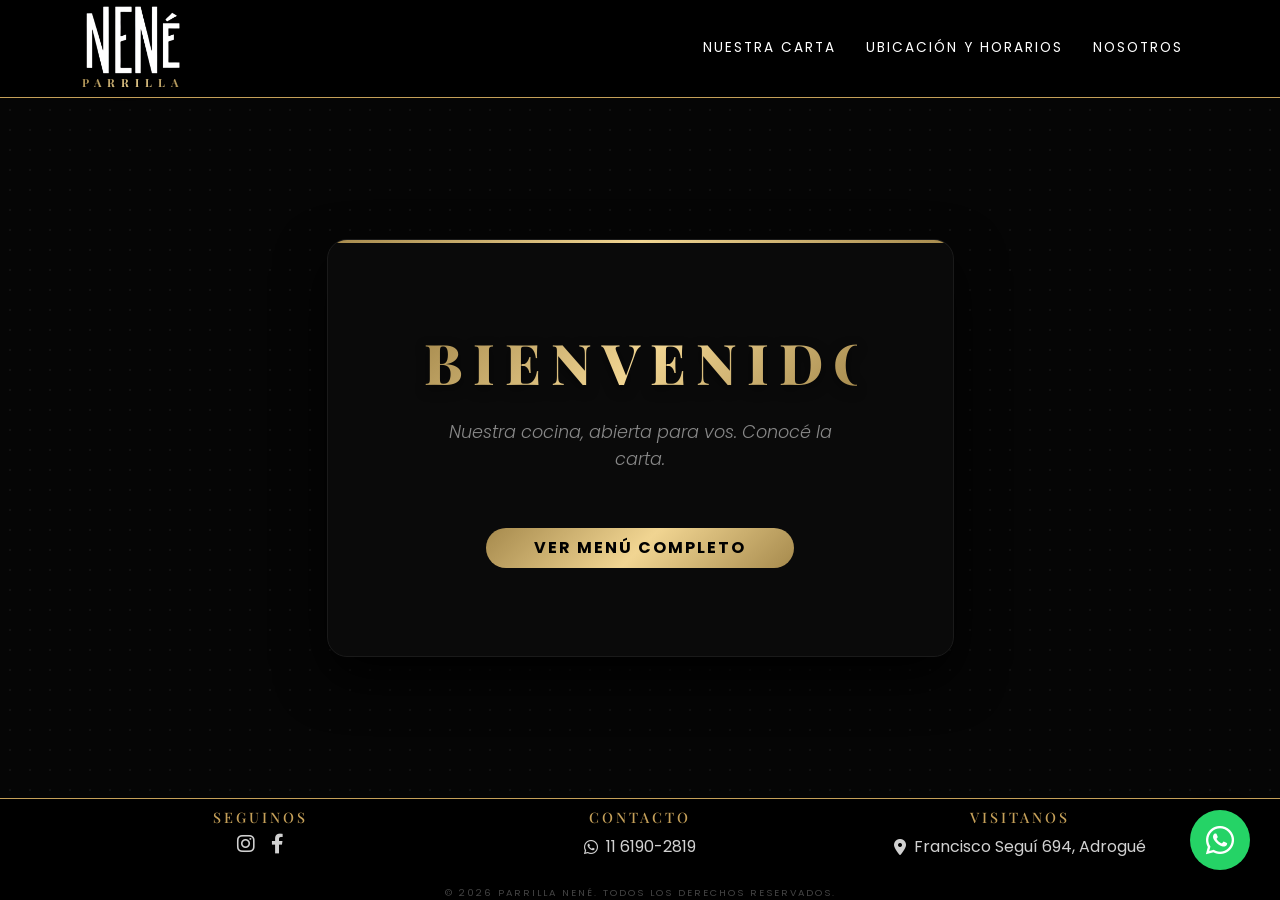
==== carta.html @ a45a4540 "add: añadida seccion carta" ====
<!DOCTYPE html>
<html lang="es">
<head>
    <meta charset="UTF-8">
    <meta name="viewport" content="width=device-width, initial-scale=1.0">
    <title>Nuestra Carta - Parrilla Nené</title>
    <link href="https://cdn.jsdelivr.net/npm/bootstrap@5.3.0/dist/css/bootstrap.min.css" rel="stylesheet">
    <link rel="stylesheet" href="https://cdnjs.cloudflare.com/ajax/libs/font-awesome/6.0.0/css/all.min.css">
    <link href="https://fonts.googleapis.com/css2?family=Playfair+Display:ital,wght@0,600;0,800;1,600&family=Poppins:wght@300;400;600;700&display=swap" rel="stylesheet">
    <link rel="stylesheet" href="./css/style.css">
</head>
<body class="d-flex flex-column min-vh-100">

    <nav class="navbar navbar-expand-lg navbar-dark navbar-nene sticky-top">
        <div class="container">
            <a class="navbar-brand logo-wrapper" href="index.html">
                <img src="img/logo_nene.png" alt="Logo Parrilla Nené" class="logo-img">
                <span class="logo-subtitle">Parrilla</span>
            </a>
            <button class="navbar-toggler border-0" type="button" data-bs-toggle="collapse" data-bs-target="#navbarNav">
                <span class="navbar-toggler-icon"></span>
            </button>
            <div class="collapse navbar-collapse" id="navbarNav">
                <ul class="navbar-nav ms-auto text-center">
                    <li class="nav-item"><a class="nav-link nav-link-nene active" href="carta.html">Nuestra Carta</a></li>
                    <li class="nav-item"><a class="nav-link nav-link-nene" href="info.html">Ubicación y Horarios</a></li>
                    <li class="nav-item"><a class="nav-link nav-link-nene" href="nosotros.html">Nosotros</a></li>
                </ul>
            </div>
        </div>
    </nav>

    <main class="container flex-grow-1 py-5">
        <header class="text-center mb-5 animate-fade-in">
            <h1 class="welcome-title carta-main-title">Nuestra Carta</h1>
            <div class="divider-gold mx-auto"></div>
        </header>

        <section class="row g-5 align-items-center justify-content-center">
            <div class="col-lg-6 order-2 order-lg-1">
                <div class="pe-lg-4 text-center text-md-start">
                    <p class="carta-lead mb-4">
                        Honramos la tradición del asado argentino con cortes seleccionados y un respeto absoluto por el punto justo.
                    </p>
                    <p class="carta-description mb-5">
                        Nuestra especialidad es el <strong>Gran Asado Nené</strong>, un costillar ahumado con quebracho colorado y braseado lentamente por tres horas para lograr esa textura que se deshace al primer corte.
                    </p>
                    
                    <div class="row g-4">
                        <div class="col-md-6">
                            <h3 class="footer-title mb-3"><i class="fas fa-fire me-2"></i> Especialidades</h3>
                            <ul class="list-unstyled custom-bullet-list">
                                <li>Pastas artesanales como los <strong>Panzottis de carne braseada</strong>.</li>
                                <li><strong>Risottos</strong> de osobuco, pollo o de mar.</li>
                                <li><strong>Big Milas</strong> gigantes ideales para compartir.</li>
                            </ul>
                        </div>
                        <div class="col-md-6">
                            <h3 class="footer-title mb-3"><i class="fas fa-star me-2"></i> Destacados</h3>
                            <ul class="list-unstyled custom-bullet-list">
                                <li>Ensaladas frescas como la <strong>Beshi</strong> con mango y queso azul.</li>
                                <li><strong>Tomahawk</strong> y cortes tradicionales a la leña.</li>
                                <li>Postres como el <strong>Volcán de chocolate</strong>.</li>
                            </ul>
                        </div>
                    </div>

                    <div class="mt-5 d-flex flex-wrap justify-content-center justify-content-md-start gap-3">
                        <a href="docs/menu_nene_09042026.pdf" download class="btn-nene-gold">
                            <i class="fas fa-download me-2"></i> Descargar Carta
                        </a>
                        <a href="https://wa.me/541161902819" target="_blank" class="btn-nene-gold">
                            <i class="fas fa-calendar-alt me-2"></i> Realizar Reserva
                        </a>
                    </div>
                </div>
            </div>

            <div class="col-lg-5 order-1 order-lg-2 text-center">
                <div class="menu-interaction-wrapper animate-fade-in">
                    <p class="text-gold-form mb-4">Tocá la imagen para expandir la carta</p>
                    <div class="menu-preview-container mx-auto" id="openMenu">
                        <img src="img/menu_nene.jpg" alt="Miniatura Menú" class="menu-thumb shadow-lg">
                        <div class="menu-overlay-hint">
                            <i class="fas fa-search-plus"></i>
                        </div>
                    </div>
                </div>
            </div>
        </section>
    </main>

    <div class="lightbox-overlay" id="lightbox">
        <span class="close-lightbox" id="closeMenu">&times;</span>
        <img src="img/menu_nene.jpg" alt="Menú Expandido" class="lightbox-content">
    </div>

    <footer>
        <div class="container">
            <div class="row g-4 justify-content-center">
                <div class="col-12 col-md-4 text-center">
                    <h3 class="footer-title">Seguinos</h3>
                    <div class="footer-social-wrapper d-flex justify-content-center gap-3 mt-3">
                        <a href="https://instagram.com/parrilla.nene" target="_blank" class="contact-link"><i class="fab fa-instagram fa-lg"></i></a>
                        <a href="https://facebook.com/ParrillaNene" target="_blank" class="contact-link"><i class="fab fa-facebook-f fa-lg"></i></a>
                    </div>
                </div>
                <div class="col-12 col-md-4 text-center">
                    <h3 class="footer-title">Contacto</h3>
                    <a href="https://wa.me/541161902819" target="_blank" class="contact-link">
                        <i class="fab fa-whatsapp"></i> 11 6190-2819
                    </a>
                </div>
                <div class="col-12 col-md-4 text-center">
                    <h3 class="footer-title">Visitanos</h3>
                    <a href="#" target="_blank" class="contact-link">
                        <i class="fas fa-map-marker-alt"></i> Francisco Seguí 694, Adrogué
                    </a>
                </div>
            </div> 
            <div class="row mt-1">
                <div class="col-12 text-center copyright-bar">
                    <p class="mb-0">© 2026 PARRILLA NENÉ. TODOS LOS DERECHOS RESERVADOS.</p>
                </div>
            </div>
        </div>
    </footer>

    <a href="https://wa.me/541161902819" class="btn-whatsapp-fix" target="_blank">
        <i class="fab fa-whatsapp"></i>
    </a>
    <script src="./js/script.js"></script>
    <script src="https://cdn.jsdelivr.net/npm/bootstrap@5.3.0/dist/js/bootstrap.bundle.min.js"></script>
</body>
</html>
---- css/style.css ----
/*===================================== VARIABLES Y ESTILOS BASE =====================================*/
:root {
    --bg-deep: #050505;
    --card-premium: #0a0a0a;
    --nene-gold: #c5a059;
    --nene-gold-light: #f1d592;
    --nene-error: #ff4d4d;
    --text-white: #ffffff;
    --text-readable: #d1d1d1;
    --gold-gradient: linear-gradient(135deg, #a68a4d 0%, #f1d592 50%, #a68a4d 100%);
    --gold-glow: 0 0 25px rgba(197, 160, 89, 0.25);
}

* {
    box-sizing: border-box;
    margin: 0;
    padding: 0;
}

html {
    scroll-behavior: smooth;
}

body {
    background-color: var(--bg-deep);
    background-image: radial-gradient(#111 1px, transparent 1px);
    background-size: 20px 20px;
    color: var(--text-white);
    font-family: 'Poppins', sans-serif;
    min-height: 100vh;
    display: flex;
    flex-direction: column;
}

/*====================================== ESTILO PARA NAVBAR ======================================*/
.navbar-nene {
    background-color: rgba(0, 0, 0, 0.98) !important;
    backdrop-filter: blur(15px);
    border-bottom: 1px var(--nene-gold) solid;
    padding: 0px 0px !important;
}

.logo-wrapper {
    display: flex;
    flex-direction: column;
    align-items: center;
    text-decoration: none;
}

.logo-img {
    height: 70px;
    width: auto;
    filter: brightness(1.1) drop-shadow(0 4px 10px rgba(0,0,0,0.6));
}

.logo-subtitle {
    font-family: 'Playfair Display', serif;
    font-size: 0.7rem;
    text-transform: uppercase;
    letter-spacing: 6px;
    font-weight: 700;
    background: var(--gold-gradient);
    -webkit-background-clip: text;
    background-clip: text;
    -webkit-text-fill-color: transparent;
}

.nav-link-nene {
    color: var(--text-white) !important;
    font-size: 0.85rem;
    text-transform: uppercase;
    letter-spacing: 2px;
    padding: 10px 15px !important;
    transition: 0.3s;
}

.nav-link-nene:hover {
    color: var(--nene-gold) !important;
}

/*=================================== ESTILO PARA CARD BASE ===================================*/
.card-nene {
    background-color: var(--card-premium);
    border: 1px solid #1a1a1a;
    padding: 5rem 2rem;
    border-radius: 20px;
    position: relative;
    overflow: hidden;
    box-shadow: 0 20px 50px rgba(0,0,0,0.9);
}

.card-nene::before {
    content: "";
    position: absolute;
    top: 0;
    left: 0;
    width: 100%;
    height: 3px;
    background: var(--gold-gradient);
}

/*=================================== PANTALLA DE BIENVENIDA ===================================*/
.card-welcome {
    transition: transform 0.4s cubic-bezier(0.175, 0.885, 0.32, 1.275), 
                box-shadow 0.4s ease, 
                border-color 0.4s ease;
}

.card-welcome:hover {
    transform: scale(1.03); 
    box-shadow: 0 30px 60px rgba(0,0,0,0.95), 0 0 40px rgba(197, 160, 89, 0.15);
    border-color: rgba(197, 160, 89, 0.4);
}

.welcome-title {
    font-family: 'Playfair Display', serif;
    font-weight: 800;
    font-size: 3.5rem;
    background: var(--gold-gradient);
    -webkit-background-clip: text;
    background-clip: text;
    -webkit-text-fill-color: transparent;
    color: transparent;
    filter: drop-shadow(0 4px 6px rgba(0,0,0,0.5));
    letter-spacing: 10px; 
    margin-bottom: 1.5rem;
    text-transform: uppercase;
}

.card-welcome .welcome-quote {
    font-family: 'Poppins', sans-serif;
    font-weight: 300;
    font-style: italic;
    color: #888; 
    font-size: 1.1rem;
}

/*=================================== ESTILOS DE BOTON DORADO ===================================*/
.btn-nene-gold {
    background: var(--gold-gradient);
    color: #000 !important;
    border: none;
    border-radius: 50px;
    font-weight: 700;
    text-transform: uppercase;
    letter-spacing: 2px;
    display: inline-block;
    text-decoration: none;
    padding: 12px 30px;
    transition: all 0.3s cubic-bezier(0.175, 0.885, 0.32, 1.275);
    cursor: pointer;
}

.btn-nene-gold:hover {
    transform: translateY(-4px) scale(1.02);
    box-shadow: var(--gold-glow), 0 10px 20px rgba(0,0,0,0.4);
    filter: brightness(1.1);
}

.btn-nene-gold:active {
    transform: translateY(2px) scale(0.98);
    box-shadow: 0 4px 10px rgba(0,0,0,0.3);
    filter: brightness(0.9);
    transition: all 0.1s ease;
}

/*====================== SECCION ENCUESTA =================================*/
.rating-label {
    font-family: 'Poppins', sans-serif;
    font-weight: 700;
    font-size: 1.25rem;
    text-transform: uppercase;
    letter-spacing: 6px;
    display: block;
    margin-bottom: 15px;
    background: var(--nene-gold-light);
    -webkit-background-clip: text;
    background-clip: text;
    -webkit-text-fill-color: transparent;
}

.text-gold-form {
    font-family: 'Poppins', sans-serif;
    font-weight: 500;
    font-size: 0.9rem;
    text-transform: uppercase;
    letter-spacing: 2px;
    background: var(--nene-gold-light);
    -webkit-background-clip: text;
    background-clip: text;
    -webkit-text-fill-color: transparent;
    opacity: 0.8;
}

.title-card-form {
    font-family: 'Playfair Display', serif;
    font-size: 1.8rem;
    text-transform: uppercase;
    letter-spacing: 6px;
    font-weight: 700;
    background: var(--gold-gradient);
    -webkit-background-clip: text;
    background-clip: text;
    -webkit-text-fill-color: transparent;
}

/*===================================== ESTILOS DE INPUTS =====================================*/

.feedback-input {
    background-color: #0a0a0a !important;
    border: 1px solid #1a1a1a !important;
    color: #888888 !important;
    border-radius: 12px;
    padding: 12px 15px;
    transition: all 0.3s ease;
}

.feedback-input::placeholder {
    color: #888888 !important;
    opacity: 1;
}

/* ESPECÍFICO NACIMIENTO Y LOCALIDAD (INACTIVOS) */
input[type="date"].feedback-input,
select.feedback-input {
    appearance: none;
    -webkit-appearance: none;
    color: #888888 !important;
}

input[type="date"].feedback-input::-webkit-calendar-picker-indicator {
    filter: invert(0.5);
    cursor: pointer;
}

select.feedback-input {
    cursor: pointer;
    background-image: url("data:image/svg+xml,%3Csvg xmlns='http://www.w3.org/2000/svg' width='12' height='12' fill='%23c5a059' viewBox='0 0 16 16'%3E%3Cpath d='M7.247 11.14 2.451 5.658C1.885 5.013 2.345 4 3.204 4h9.592a1 1 0 0 1 .753 1.659l-4.796 5.48a1 1 0 0 1-1.506 0z'/%3E%3C/svg%3E");
    background-repeat: no-repeat;
    background-position: calc(100% - 15px) center;
}

select.feedback-input option {
    background-color: #0a0a0a;
    color: #ffffff;
}

/*================================= ESTADOS ACTIVOS (AL LLENAR O HACER FOCO)===========================*/

/* CAMPOS DE TEXTO: Blanco al escribir */
input[type="text"].feedback-input:focus,
input[type="text"].feedback-input:not(:placeholder-shown),
input[type="tel"].feedback-input:focus,
input[type="tel"].feedback-input:not(:placeholder-shown) {
    background-color: #ffffff !important;
    color: #000000 !important;
    border-color: var(--nene-gold) !important;
}

/* CAMPO NACIMIENTO: Blanco solo con foco o valor válido */
input[type="date"].feedback-input:focus,
input[type="date"].feedback-input:not(:invalid) {
    background-color: #ffffff !important;
    color: #000000 !important;
}

input[type="date"].feedback-input:focus::-webkit-calendar-picker-indicator,
input[type="date"].feedback-input:not(:invalid)::-webkit-calendar-picker-indicator {
    filter: invert(1) !important;
}

/* CAMPO LOCALIDAD: Blanco solo con foco o selección válida */
select.feedback-input:focus,
select.feedback-input:not([value=""]):valid {
    background-color: #ffffff !important;
    color: #000000 !important;
    background-image: url("data:image/svg+xml,%3Csvg xmlns='http://www.w3.org/2000/svg' width='12' height='12' fill='%23000000' viewBox='0 0 16 16'%3E%3Cpath d='M7.247 11.14 2.451 5.658C1.885 5.013 2.345 4 3.204 4h9.592a1 1 0 0 1 .753 1.659l-4.796 5.48a1 1 0 0 1-1.506 0z'/%3E%3C/svg%3E") !important;
}

/*============================== ESTRELLAS ===================================*/
.stars {
    display: flex;
    flex-direction: row-reverse;
    justify-content: center;
    gap: 15px;
}

.stars input {
    display: none;
}

.stars label {
    font-size: 2.5rem;
    cursor: pointer;
}

.stars label i {
    color: #222;
    transition: 0.3s;
}

.stars input:checked ~ label i,
.stars label:hover i,
.stars label:hover ~ label i {
    background: var(--gold-gradient);
    -webkit-background-clip: text;
    background-clip: text;
    -webkit-text-fill-color: transparent;
    filter: drop-shadow(0 0 8px rgba(197, 160, 89, 0.5));
}

/*============================== FOOTER ===================================*/
footer {
    background-color: #000;
    padding: 10px 0;
    padding-bottom: 0;
    border-top: 1px var(--nene-gold) solid;
    margin-top: auto;
}

.footer-title {
    font-family: 'Playfair Display', serif;
    color: var(--nene-gold);
    font-size: 0.9rem;
    letter-spacing: 3px;
    text-transform: uppercase;
}

.contact-link {
    color: var(--text-readable) !important;
    text-decoration: none;
    transition: all 0.3s ease;
    display: flex;
    align-items: center;
    justify-content: center;
    gap: 8px;
}

.contact-link:hover {
    color: var(--nene-gold) !important;
    transform: translateY(-2px);
}

.copyright-bar {
    padding-top: 15px;
    color: #444;
    font-size: 0.6rem;
    letter-spacing: 2px;
}

/*============================== BOTÓN WHATSAPP ===================================*/
.btn-whatsapp-fix {
    position: fixed;
    bottom: 30px;
    right: 30px;
    background-color: #25d366;
    color: #fff;
    width: 60px;
    height: 60px;
    border-radius: 50%;
    display: flex;
    align-items: center;
    justify-content: center;
    font-size: 2rem;
    box-shadow: 0 10px 25px rgba(0,0,0,0.5);
    z-index: 5000;
    text-decoration: none;
    transition: all 0.3s cubic-bezier(0.175, 0.885, 0.32, 1.275);
    animation: whatsapp-pulse 2s infinite;
}

.btn-whatsapp-fix:hover {
    transform: scale(1.1) translateY(-5px);
    background-color: #20ba5a;
    animation-play-state: paused;
}

.btn-whatsapp-fix:active {
    transform: translateY(8px) scale(0.88);
    box-shadow: 0 2px 4px rgba(0, 0, 0, 0.1);
    filter: brightness(0.85);
    transition: all 0.05s ease;
}

@keyframes whatsapp-pulse {
    0% { transform: scale(1); box-shadow: 0 0 0 0 rgba(37, 211, 102, 0.7); }
    70% { transform: scale(1.05); box-shadow: 0 0 0 15px rgba(37, 211, 102, 0); }
    100% { transform: scale(1); box-shadow: 0 0 0 0 rgba(37, 211, 102, 0); }
}

/*============================== RESPONSIVE ===================================*/
@media (min-width: 1200px) {
    .card-nene { padding: 4rem 6rem; max-width: 900px; margin: 2rem auto; }
}

@media (max-width: 767px) {
    .welcome-title { font-size: 2.2rem; letter-spacing: 5px; }
    .card-nene { padding: 2.5rem 1.5rem; margin: 1rem 15px; border-radius: 15px; }
}

/*========================= SWEETALERT2 CUSTOMIZADO =========================*/

/* Contenedor principal de la alerta */
.border-gold-nene {
    background-color: var(--card-premium) !important;
    border: 1px solid #1a1a1a !important;
    border-radius: 20px !important;
    box-shadow: 0 20px 50px rgba(0,0,0,0.9), var(--gold-glow) !important;
    position: relative;
    overflow: hidden;
}

/* Línea dorada superior*/
.border-gold-nene::before {
    content: "";
    position: absolute;
    top: 0;
    left: 0;
    width: 100%;
    height: 4px;
    background: var(--gold-gradient);
}

/* Título de la alerta */
.font-playfair {
    font-family: 'Playfair Display', serif !important;
    font-weight: 800 !important;
    letter-spacing: 2px !important;
    background: var(--gold-gradient);
    -webkit-background-clip: text;
    background-clip: text;
    -webkit-text-fill-color: transparent;
    text-transform: uppercase;
}

/* Estilo para el texto descriptivo */
.swal2-html-container {
    color: var(--text-readable) !important;
    font-family: 'Poppins', sans-serif !important;
    font-weight: 300;
}

/* Ajuste del botón para que use la clase .btn-nene-gold */
.swal-btn-custom {
    padding: 12px 40px !important;
    font-size: 0.9rem !important;
}

/* Clase de error para los inputs */
.input-error {
    border: 2px solid var(--nene-error) !important;
    box-shadow: 0 0 10px rgba(255, 77, 77, 0.2) !important;
}
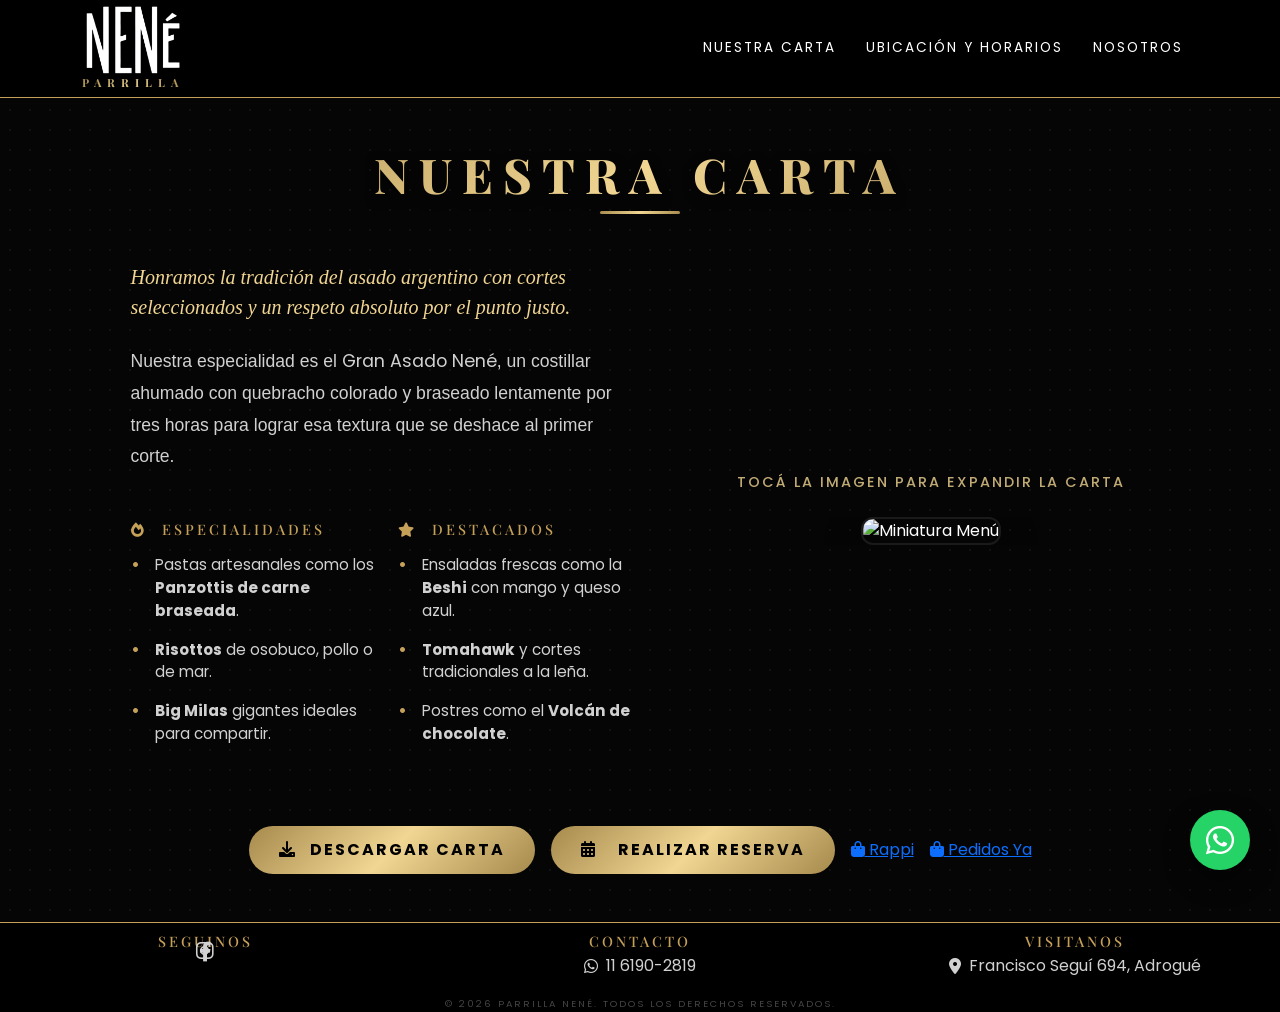
==== commit 44e556c0: "style: agregado de botones de pedidos y ubicacion" ====
--- a/carta.html
+++ b/carta.html
@@ -23,7 +23,7 @@
             <div class="collapse navbar-collapse" id="navbarNav">
                 <ul class="navbar-nav ms-auto text-center">
                     <li class="nav-item"><a class="nav-link nav-link-nene active" href="carta.html">Nuestra Carta</a></li>
-                    <li class="nav-item"><a class="nav-link nav-link-nene" href="info.html">Ubicación y Horarios</a></li>
+                    <li class="nav-item"><a class="nav-link nav-link-nene" href="ubicacion_horarios.html">Ubicación y Horarios</a></li>
                     <li class="nav-item"><a class="nav-link nav-link-nene" href="nosotros.html">Nosotros</a></li>
                 </ul>
             </div>
@@ -37,8 +37,9 @@
         </header>
 
         <section class="row g-5 align-items-center justify-content-center">
-            <div class="col-lg-6 order-2 order-lg-1">
-                <div class="pe-lg-4 text-center text-md-start">
+            
+            <div class="col-12 col-md-6 col-lg-6 order-2 order-md-1">
+                <div class="pe-md-4 text-center text-md-start">
                     <p class="carta-lead mb-4">
                         Honramos la tradición del asado argentino con cortes seleccionados y un respeto absoluto por el punto justo.
                     </p>
@@ -64,19 +65,10 @@
                             </ul>
                         </div>
                     </div>
-
-                    <div class="mt-5 d-flex flex-wrap justify-content-center justify-content-md-start gap-3">
-                        <a href="docs/menu_nene_09042026.pdf" download class="btn-nene-gold">
-                            <i class="fas fa-download me-2"></i> Descargar Carta
-                        </a>
-                        <a href="https://wa.me/541161902819" target="_blank" class="btn-nene-gold">
-                            <i class="fas fa-calendar-alt me-2"></i> Realizar Reserva
-                        </a>
-                    </div>
                 </div>
             </div>
 
-            <div class="col-lg-5 order-1 order-lg-2 text-center">
+            <div class="col-12 col-md-6 col-lg-5 order-1 order-md-2 text-center">
                 <div class="menu-interaction-wrapper animate-fade-in">
                     <p class="text-gold-form mb-4">Tocá la imagen para expandir la carta</p>
                     <div class="menu-preview-container mx-auto" id="openMenu">
@@ -87,48 +79,72 @@
                     </div>
                 </div>
             </div>
+
         </section>
+
+        <div class="d-flex flex-wrap flex-lg-nowrap align-items-center justify-content-center gap-3 mt-5 pt-3">
+            <a href="docs/menu_nene.pdf" download class="btn-nene-gold">
+                <i class="fas fa-download me-2"></i> Descargar Carta
+            </a>
+            <a href="https://wa.me/541161902819" target="_blank" class="btn-nene-gold">
+                <i class="fas fa-calendar-alt me-3"></i> Realizar Reserva
+            </a>
+            <a href="https://www.rappi.com.ar/restaurantes/222468-parrilla-nene" target="_blank" rel="noopener noreferrer" class="btn-delivery rappi">
+                <i class="fas fa-shopping-bag"></i> Rappi
+            </a>
+            <a href="https://www.pedidosya.com.ar/restaurantes/almirante-brown/parrilla-nene-4e07d094-e570-45d2-ad5a-1d6a672313b3-menu?utm_source=google&utm_medium=cpc&utm_campaign=22085784395&sem_tracker=22085784395&gad_source=1&gad_campaignid=22079630610&gbraid=0AAAAAD2Hl2jzXPhI9qj4if3AUDjzEVj5d" target="_blank" rel="noopener noreferrer" class="btn-delivery pedidosya">
+                <i class="fas fa-shopping-bag"></i> Pedidos Ya
+            </a>
+        </div>
     </main>
 
     <div class="lightbox-overlay" id="lightbox">
-        <span class="close-lightbox" id="closeMenu">&times;</span>
+        <span class="close-lightbox" id="closeMenu">×</span>
         <img src="img/menu_nene.jpg" alt="Menú Expandido" class="lightbox-content">
     </div>
 
     <footer>
-        <div class="container">
-            <div class="row g-4 justify-content-center">
-                <div class="col-12 col-md-4 text-center">
-                    <h3 class="footer-title">Seguinos</h3>
-                    <div class="footer-social-wrapper d-flex justify-content-center gap-3 mt-3">
-                        <a href="https://instagram.com/parrilla.nene" target="_blank" class="contact-link"><i class="fab fa-instagram fa-lg"></i></a>
-                        <a href="https://facebook.com/ParrillaNene" target="_blank" class="contact-link"><i class="fab fa-facebook-f fa-lg"></i></a>
-                    </div>
+        <div class="row justify-content-center">
+            <div class="col-12 col-md-4 text-center">
+                <h3 class="footer-title mb-0">Seguinos</h3>
+                <div class="footer-social-wrapper">
+                    <a href="https://instagram.com/parrilla.nene" target="_blank" class="contact-link">
+                        <i class="fab fa-instagram fa-lg"></i>
+                    </a>
+                    <a href="https://facebook.com/ParrillaNene" target="_blank" class="contact-link">
+                        <i class="fab fa-facebook-f fa-lg"></i>
+                    </a>
                 </div>
-                <div class="col-12 col-md-4 text-center">
-                    <h3 class="footer-title">Contacto</h3>
+            </div>
+            <div class="col-12 col-md-4 text-center">
+                <h3 class="footer-title mb-1">Contacto</h3>
+                <p class="contact-item justify-content-center mb-1">
                     <a href="https://wa.me/541161902819" target="_blank" class="contact-link">
                         <i class="fab fa-whatsapp"></i> 11 6190-2819
                     </a>
-                </div>
-                <div class="col-12 col-md-4 text-center">
-                    <h3 class="footer-title">Visitanos</h3>
-                    <a href="#" target="_blank" class="contact-link">
+                </p>
+            </div>
+            <div class="col-12 col-md-4 text-center">
+                <h3 class="footer-title mb-1">Visitanos</h3>
+                <p class="contact-item justify-content-center mb-1">
+                    <a href="https://www.google.com/maps/search/?api=1&query=Francisco+Seguí+694,+Adrogué" 
+                    target="_blank" 
+                    rel="noopener noreferrer" 
+                    class="contact-link">
                         <i class="fas fa-map-marker-alt"></i> Francisco Seguí 694, Adrogué
                     </a>
-                </div>
-            </div> 
-            <div class="row mt-1">
-                <div class="col-12 text-center copyright-bar">
-                    <p class="mb-0">© 2026 PARRILLA NENÉ. TODOS LOS DERECHOS RESERVADOS.</p>
-                </div>
+                </p>
             </div>
+        </div> 
+        <div class="text-center copyright-bar">
+            <p class="mb-0">© 2026 PARRILLA NENÉ. TODOS LOS DERECHOS RESERVADOS.</p>
         </div>
     </footer>
 
     <a href="https://wa.me/541161902819" class="btn-whatsapp-fix" target="_blank">
         <i class="fab fa-whatsapp"></i>
     </a>
+    
     <script src="./js/script.js"></script>
     <script src="https://cdn.jsdelivr.net/npm/bootstrap@5.3.0/dist/js/bootstrap.bundle.min.js"></script>
 </body>
--- a/css/style.css
+++ b/css/style.css
@@ -450,4 +450,159 @@
 .input-error {
     border: 2px solid var(--nene-error) !important;
     box-shadow: 0 0 10px rgba(255, 77, 77, 0.2) !important;
+}
+
+/* ESTILO PARA SECCION DE LA CARTA*/
+
+.carta-main-title {
+    font-size: 3rem !important;
+    margin-bottom: 0.5rem;
+}
+
+.divider-gold {
+    width: 80px;
+    height: 3px;
+    background: var(--gold-gradient);
+    border-radius: 2px;
+}
+
+.carta-lead {
+    font-size: 1.25rem;
+    color: var(--nene-gold-light);
+    font-family: 'Playfair Display', serif;
+    font-style: italic;
+    max-width: 700px;
+    margin: 0 auto;
+}
+
+.carta-description {
+    font-size: 1.1rem;
+    color: var(--text-readable);
+    line-height: 1.8;
+    font-weight: 300;
+}
+
+.carta-mini-list {
+    background: rgba(255, 255, 255, 0.02);
+    padding: 2rem;
+    border-radius: 15px;
+    border: 1px solid rgba(197, 160, 89, 0.1);
+    height: 100%;
+    transition: 0.3s;
+}
+
+.carta-mini-list:hover {
+    border-color: rgba(197, 160, 89, 0.4);
+    background: rgba(255, 255, 255, 0.04);
+}
+
+.custom-bullet-list li {
+    position: relative;
+    padding-left: 1.5rem;
+    margin-bottom: 1rem;
+    color: var(--text-readable);
+    font-size: 0.95rem;
+}
+
+.custom-bullet-list li::before {
+    content: '•';
+    color: var(--nene-gold);
+    position: absolute;
+    left: 0;
+    font-weight: bold;
+}
+
+/* Estilos para la miniatura de la carta */
+.menu-interaction-wrapper {
+    position: relative;
+    display: inline-block;
+}
+
+.menu-preview-container {
+    max-width: 400px; 
+    margin: 0 auto;
+    cursor: zoom-in;
+    transition: transform 0.3s ease;
+    position: relative;
+    border-radius: 20px;
+    overflow: hidden;
+}
+
+.menu-preview-container:hover {
+    transform: scale(1.05);
+}
+
+.menu-overlay-hint {
+    position: absolute;
+    top: 0; left: 0; width: 100%; height: 100%;
+    background: rgba(0,0,0,0.4);
+    display: flex;
+    align-items: center;
+    justify-content: center;
+    opacity: 0;
+    transition: 0.3s;
+}
+
+.menu-overlay-hint i {
+    font-size: 3rem;
+    color: var(--nene-gold);
+}
+
+.menu-preview-container:hover .menu-overlay-hint {
+    opacity: 1;
+}
+
+.menu-thumb {
+    width: 100%;
+    height: auto;
+    border-radius: 12px;
+    border: 2px solid #1a1a1a;
+    box-shadow: 0 15px 40px rgba(0,0,0,0.8);
+}
+
+/* Estilos para la imagen expandida) */
+.lightbox-overlay {
+    display: none;
+    position: fixed;
+    top: 0;
+    left: 0;
+    width: 100%;
+    height: 100%;
+    background: rgba(0, 0, 0, 0.98);
+    z-index: 9999;
+    /* Permite el scroll en la imagen */
+    overflow: auto; 
+    /* Alineación inicial */
+    display: flex;
+    justify-content: center;
+    align-items: center;
+    padding: 20px;
+}
+
+.lightbox-content {
+    /* Evita que la imagen se comprima por defecto */
+    max-width: 90%; 
+    height: auto;
+    transition: all 0.3s ease-in-out;
+    cursor: zoom-in;
+}
+
+.close-lightbox {
+    position: absolute;
+    top: 20px; right: 30px;
+    color: var(--nene-gold);
+    font-size: 2.5rem;
+    cursor: pointer;
+    transition: 0.3s;
+}
+
+.close-lightbox:hover { transform: scale(1.2); color: #fff; }
+
+.animate-fade-in {
+    animation: fadeIn 1s ease-out;
+}
+
+@keyframes fadeIn {
+    from { opacity: 0; transform: translateY(10px); }
+    to { opacity: 1; transform: translateY(0); }
 }
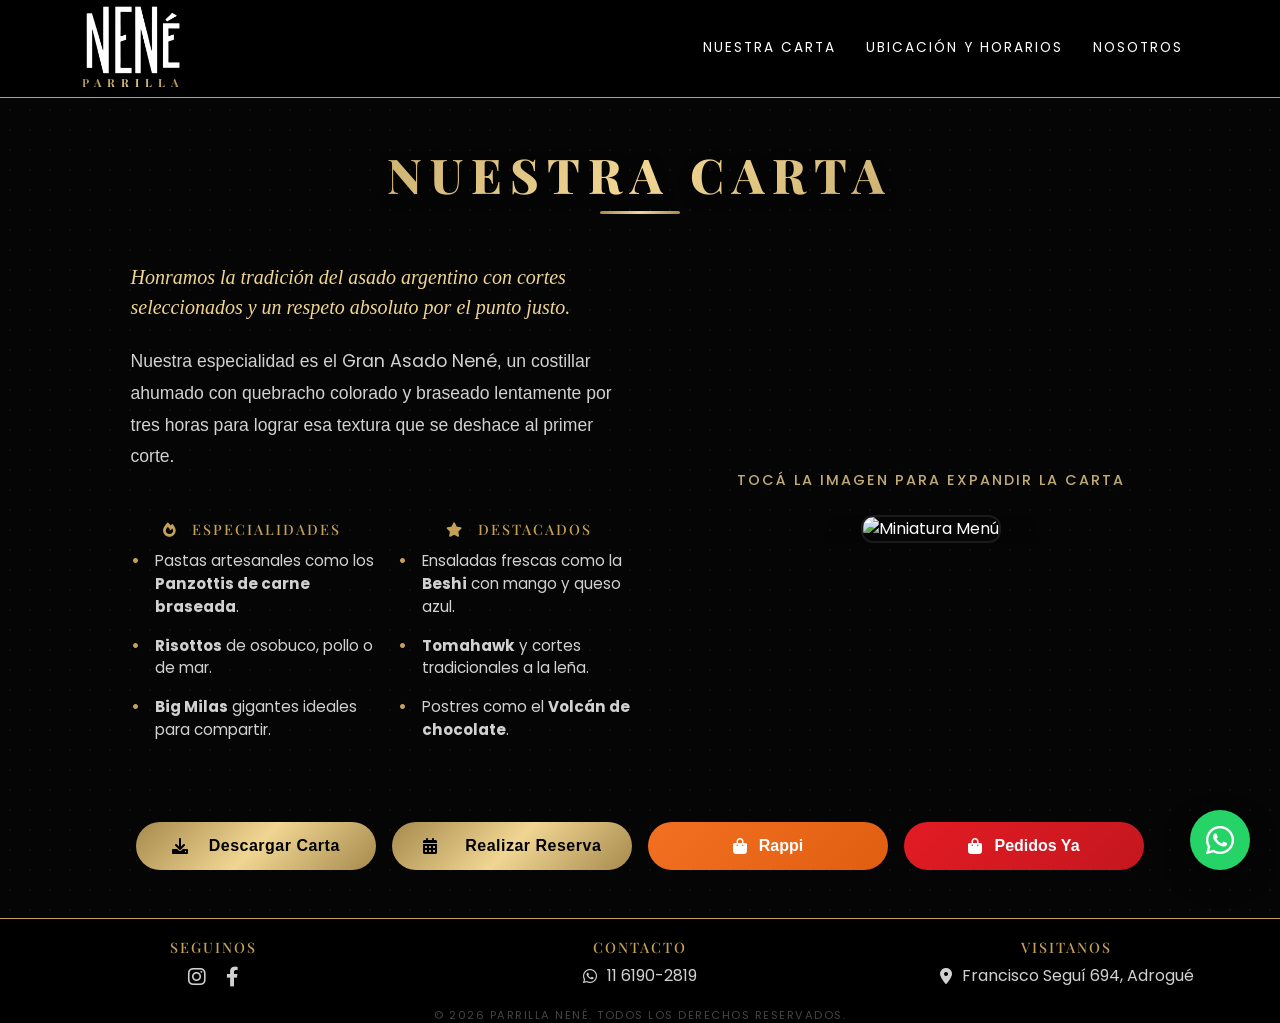
==== commit 21853a0a: "fix: arreglo de diseño del footer" ====
--- a/carta.html
+++ b/carta.html
@@ -104,41 +104,77 @@
     </div>
 
     <footer>
+
         <div class="row justify-content-center">
+
             <div class="col-12 col-md-4 text-center">
+
                 <h3 class="footer-title mb-0">Seguinos</h3>
-                <div class="footer-social-wrapper">
+
+            <div class="footer-social-wrapper mt-2">
+
                     <a href="https://instagram.com/parrilla.nene" target="_blank" class="contact-link">
+
                         <i class="fab fa-instagram fa-lg"></i>
+
                     </a>
+
                     <a href="https://facebook.com/ParrillaNene" target="_blank" class="contact-link">
+
                         <i class="fab fa-facebook-f fa-lg"></i>
+
                     </a>
+
                 </div>
+
             </div>
+
             <div class="col-12 col-md-4 text-center">
+
                 <h3 class="footer-title mb-1">Contacto</h3>
+
                 <p class="contact-item justify-content-center mb-1">
+
                     <a href="https://wa.me/541161902819" target="_blank" class="contact-link">
+
                         <i class="fab fa-whatsapp"></i> 11 6190-2819
+
                     </a>
+
                 </p>
+
             </div>
+
             <div class="col-12 col-md-4 text-center">
+
                 <h3 class="footer-title mb-1">Visitanos</h3>
+
                 <p class="contact-item justify-content-center mb-1">
-                    <a href="https://www.google.com/maps/search/?api=1&query=Francisco+Seguí+694,+Adrogué" 
-                    target="_blank" 
-                    rel="noopener noreferrer" 
+
+                    <a href="https://www.google.com/maps/search/?api=1&query=Francisco+Seguí+694,+Adrogué"
+
+                    target="_blank"
+
+                    rel="noopener noreferrer"
+
                     class="contact-link">
+
                         <i class="fas fa-map-marker-alt"></i> Francisco Seguí 694, Adrogué
+
                     </a>
+
                 </p>
+
             </div>
-        </div> 
+
+        </div>
+
         <div class="text-center copyright-bar">
+
             <p class="mb-0">© 2026 PARRILLA NENÉ. TODOS LOS DERECHOS RESERVADOS.</p>
+
         </div>
+
     </footer>
 
     <a href="https://wa.me/541161902819" class="btn-whatsapp-fix" target="_blank">
--- a/css/style.css
+++ b/css/style.css
@@ -30,7 +30,11 @@
     min-height: 100vh;
     display: flex;
     flex-direction: column;
-}
+    overflow-x: hidden; 
+}
+
+.main-full-width { padding: 0; margin: 0; width: 100vw; }
+.section-padding { padding: 50px 0; }
 
 /*====================================== ESTILO PARA NAVBAR ======================================*/
 .navbar-nene {
@@ -122,7 +126,7 @@
     -webkit-text-fill-color: transparent;
     color: transparent;
     filter: drop-shadow(0 4px 6px rgba(0,0,0,0.5));
-    letter-spacing: 10px; 
+    letter-spacing: 8px; 
     margin-bottom: 1.5rem;
     text-transform: uppercase;
 }
@@ -135,36 +139,202 @@
     font-size: 1.1rem;
 }
 
-/*=================================== ESTILOS DE BOTON DORADO ===================================*/
-.btn-nene-gold {
-    background: var(--gold-gradient);
-    color: #000 !important;
-    border: none;
-    border-radius: 50px;
-    font-weight: 700;
-    text-transform: uppercase;
-    letter-spacing: 2px;
+/* ================= SECCION DE CARTA ====================================================== */
+.lightbox-overlay {
+    display: none;
+    position: fixed;
+    z-index: 10000;
+    top: 0;
+    left: 0;
+    width: 100%;
+    height: 100%;
+    background-color: rgba(0, 0, 0, 0.98);
+    overflow-y: auto;
+    -webkit-overflow-scrolling: touch;
+}
+
+.lightbox-overlay.active {
+    display: block !important;
+}
+
+.lightbox-content {
+    display: block;
+    margin: 40px auto; 
+    max-width: 90%;
+    height: auto;
+    border: 2px solid var(--nene-gold);
+    border-radius: 8px;
+    box-shadow: var(--gold-glow);
+    cursor: zoom-in;
+    transition: width 0.3s ease, transform 0.3s ease;
+    transform-origin: center top;
+}
+
+.lightbox-content.zoomed {
+    max-width: none;
+    width: 150%; 
+    cursor: zoom-out;
+}
+
+.close-lightbox {
+    position: fixed;
+    top: 20px;
+    right: 30px;
+    color: var(--nene-gold);
+    font-size: 50px;
+    font-weight: bold;
+    cursor: pointer;
+    z-index: 10001;
+    text-shadow: 0 0 10px rgba(0,0,0,0.5);
+}
+
+/*=================================== UBICACIÓN Y HORARIOS ===================================*/
+.equal-height-row {
+    display: flex;
+    flex-wrap: wrap;
+    align-items: stretch;
+}
+
+.schedule-card-custom {
+    height: 100%;
+    display: flex;
+    flex-direction: column;
+    justify-content: space-between;
+    padding: 3rem 2rem !important; 
+    margin: 0;
+}
+
+.map-wrapper-custom {
+    height: 100%;
+    min-height: 100%; 
+    border: 1px solid var(--nene-gold);
+    border-radius: 20px;
+    overflow: hidden;
+    box-shadow: var(--gold-glow);
+    display: flex;
+}
+
+.map-iframe {
+    width: 100%;
+    height: 100%;
+    min-height: 450px;
+    border: 0;
+    filter: grayscale(1) invert(0.9) contrast(1.2);
+    display: block;
+}
+
+/*=================================== SECCION DE LA CARTA ===================================*/
+.carta-main-title {
+    font-size: 3rem !important;
+    margin-bottom: 0.5rem;
+}
+
+.divider-gold {
+    width: 80px;
+    height: 3px;
+    background: var(--gold-gradient);
+    border-radius: 2px;
+}
+
+.carta-lead {
+    font-size: 1.25rem;
+    color: var(--nene-gold-light);
+    font-family: 'Playfair Display', serif;
+    font-style: italic;
+    max-width: 700px;
+    margin: 0 auto;
+}
+
+.carta-description {
+    font-size: 1.1rem;
+    color: var(--text-readable);
+    line-height: 1.8;
+    font-weight: 300;
+}
+
+.carta-mini-list {
+    background: rgba(255, 255, 255, 0.02);
+    padding: 2rem;
+    border-radius: 15px;
+    border: 1px solid rgba(197, 160, 89, 0.1);
+    height: 100%;
+    transition: 0.3s;
+}
+
+.carta-mini-list:hover {
+    border-color: rgba(197, 160, 89, 0.4);
+    background: rgba(255, 255, 255, 0.04);
+}
+
+.custom-bullet-list li {
+    position: relative;
+    padding-left: 1.5rem;
+    margin-bottom: 1rem;
+    color: var(--text-readable);
+    font-size: 0.95rem;
+}
+
+.custom-bullet-list li::before {
+    content: '•';
+    color: var(--nene-gold);
+    position: absolute;
+    left: 0;
+    font-weight: bold;
+}
+
+.menu-interaction-wrapper {
+    position: relative;
     display: inline-block;
-    text-decoration: none;
-    padding: 12px 30px;
-    transition: all 0.3s cubic-bezier(0.175, 0.885, 0.32, 1.275);
-    cursor: pointer;
-}
-
-.btn-nene-gold:hover {
-    transform: translateY(-4px) scale(1.02);
-    box-shadow: var(--gold-glow), 0 10px 20px rgba(0,0,0,0.4);
-    filter: brightness(1.1);
-}
-
-.btn-nene-gold:active {
-    transform: translateY(2px) scale(0.98);
-    box-shadow: 0 4px 10px rgba(0,0,0,0.3);
-    filter: brightness(0.9);
-    transition: all 0.1s ease;
-}
-
-/*====================== SECCION ENCUESTA =================================*/
+}
+
+.menu-preview-container {
+    max-width: 400px; 
+    margin: 0 auto;
+    transition: transform 0.3s ease;
+    position: relative;
+    border-radius: 20px;
+    overflow: hidden;
+}
+
+.menu-preview-container:hover {
+    transform: scale(1.05);
+}
+
+.menu-overlay-hint {
+    position: absolute;
+    top: 0; left: 0; width: 100%; height: 100%;
+    background: rgba(0,0,0,0.4);
+    display: flex;
+    align-items: center;
+    justify-content: center;
+    opacity: 0;
+    transition: 0.3s;
+}
+
+.menu-overlay-hint i {
+    font-size: 3rem;
+    color: var(--nene-gold);
+}
+
+.menu-preview-container:hover .menu-overlay-hint {
+    opacity: 1;
+}
+
+.menu-thumb {
+    width: 100%;
+    height: auto;
+    border-radius: 12px;
+    border: 2px solid #1a1a1a;
+    box-shadow: 0 15px 40px rgba(0,0,0,0.8);
+}
+
+.gallery-thumb-custom {
+    height: 350px;
+    object-fit: cover;
+    width: 100%;
+}
+
+/*=================================== SECCION ENCUESTA ===================================*/
 .rating-label {
     font-family: 'Poppins', sans-serif;
     font-weight: 700;
@@ -204,8 +374,6 @@
     -webkit-text-fill-color: transparent;
 }
 
-/*===================================== ESTILOS DE INPUTS =====================================*/
-
 .feedback-input {
     background-color: #0a0a0a !important;
     border: 1px solid #1a1a1a !important;
@@ -220,7 +388,6 @@
     opacity: 1;
 }
 
-/* ESPECÍFICO NACIMIENTO Y LOCALIDAD (INACTIVOS) */
 input[type="date"].feedback-input,
 select.feedback-input {
     appearance: none;
@@ -245,9 +412,6 @@
     color: #ffffff;
 }
 
-/*================================= ESTADOS ACTIVOS (AL LLENAR O HACER FOCO)===========================*/
-
-/* CAMPOS DE TEXTO: Blanco al escribir */
 input[type="text"].feedback-input:focus,
 input[type="text"].feedback-input:not(:placeholder-shown),
 input[type="tel"].feedback-input:focus,
@@ -257,24 +421,16 @@
     border-color: var(--nene-gold) !important;
 }
 
-/* CAMPO NACIMIENTO: Blanco solo con foco o valor válido */
 input[type="date"].feedback-input:focus,
 input[type="date"].feedback-input:not(:invalid) {
     background-color: #ffffff !important;
     color: #000000 !important;
 }
 
-input[type="date"].feedback-input:focus::-webkit-calendar-picker-indicator,
-input[type="date"].feedback-input:not(:invalid)::-webkit-calendar-picker-indicator {
-    filter: invert(1) !important;
-}
-
-/* CAMPO LOCALIDAD: Blanco solo con foco o selección válida */
 select.feedback-input:focus,
 select.feedback-input:not([value=""]):valid {
     background-color: #ffffff !important;
     color: #000000 !important;
-    background-image: url("data:image/svg+xml,%3Csvg xmlns='http://www.w3.org/2000/svg' width='12' height='12' fill='%23000000' viewBox='0 0 16 16'%3E%3Cpath d='M7.247 11.14 2.451 5.658C1.885 5.013 2.345 4 3.204 4h9.592a1 1 0 0 1 .753 1.659l-4.796 5.48a1 1 0 0 1-1.506 0z'/%3E%3C/svg%3E") !important;
 }
 
 /*============================== ESTRELLAS ===================================*/
@@ -309,46 +465,62 @@
     filter: drop-shadow(0 0 8px rgba(197, 160, 89, 0.5));
 }
 
-/*============================== FOOTER ===================================*/
-footer {
-    background-color: #000;
-    padding: 10px 0;
-    padding-bottom: 0;
-    border-top: 1px var(--nene-gold) solid;
-    margin-top: auto;
-}
-
-.footer-title {
-    font-family: 'Playfair Display', serif;
-    color: var(--nene-gold);
-    font-size: 0.9rem;
-    letter-spacing: 3px;
-    text-transform: uppercase;
-}
-
-.contact-link {
-    color: var(--text-readable) !important;
+/*============================== BOTONES ===================================*/
+.btn-nene-gold {
+    background: var(--gold-gradient);
+    color: #000 !important;
+    border: none;
+    border-radius: 50px;
+    font-weight: 600;
+    letter-spacing: 0.5px;
+    display: inline-flex;
+    align-items: center;
+    justify-content: center;
+    gap: 0.75rem;
+    text-decoration: none;
+    padding: 12px 28px;
+    font-size: 1rem;
+    transition: all 0.3s cubic-bezier(0.175, 0.885, 0.32, 1.275);
+    cursor: pointer;
+    white-space: nowrap;
+    width: 240px;
+    max-width: 100%;
+}
+
+.btn-nene-gold:hover {
+    transform: translateY(-4px) scale(1.02);
+    box-shadow: var(--gold-glow), 0 10px 20px rgba(0,0,0,0.4);
+    filter: brightness(1.1);
+}
+
+.btn-delivery {
+    display: inline-flex;
+    align-items: center;
+    justify-content: center;
+    gap: 0.75rem;
+    padding: 12px 28px;
+    font-weight: 600;
+    font-size: 1rem;
+    border-radius: 50px;
     text-decoration: none;
     transition: all 0.3s ease;
-    display: flex;
-    align-items: center;
-    justify-content: center;
-    gap: 8px;
-}
-
-.contact-link:hover {
-    color: var(--nene-gold) !important;
-    transform: translateY(-2px);
-}
-
-.copyright-bar {
-    padding-top: 15px;
-    color: #444;
-    font-size: 0.6rem;
-    letter-spacing: 2px;
-}
-
-/*============================== BOTÓN WHATSAPP ===================================*/
+    border: none;
+    cursor: pointer;
+    white-space: nowrap;
+    width: 240px;
+    max-width: 100%;
+}
+
+.btn-delivery.rappi {
+    background: linear-gradient(135deg, #f37021 0%, #e05e10 100%);
+    color: white;
+}
+
+.btn-delivery.pedidosya {
+    background: linear-gradient(135deg, #e31b23 0%, #c4171f 100%);
+    color: white;
+}
+
 .btn-whatsapp-fix {
     position: fixed;
     bottom: 30px;
@@ -369,59 +541,106 @@
     animation: whatsapp-pulse 2s infinite;
 }
 
-.btn-whatsapp-fix:hover {
-    transform: scale(1.1) translateY(-5px);
-    background-color: #20ba5a;
-    animation-play-state: paused;
-}
-
-.btn-whatsapp-fix:active {
-    transform: translateY(8px) scale(0.88);
-    box-shadow: 0 2px 4px rgba(0, 0, 0, 0.1);
-    filter: brightness(0.85);
-    transition: all 0.05s ease;
-}
-
 @keyframes whatsapp-pulse {
     0% { transform: scale(1); box-shadow: 0 0 0 0 rgba(37, 211, 102, 0.7); }
     70% { transform: scale(1.05); box-shadow: 0 0 0 15px rgba(37, 211, 102, 0); }
     100% { transform: scale(1); box-shadow: 0 0 0 0 rgba(37, 211, 102, 0); }
 }
 
-/*============================== RESPONSIVE ===================================*/
-@media (min-width: 1200px) {
-    .card-nene { padding: 4rem 6rem; max-width: 900px; margin: 2rem auto; }
-}
-
-@media (max-width: 767px) {
-    .welcome-title { font-size: 2.2rem; letter-spacing: 5px; }
-    .card-nene { padding: 2.5rem 1.5rem; margin: 1rem 15px; border-radius: 15px; }
+/*============================== FOOTER ===================================*/
+/*============================== FOOTER (CORREGIDO) ===================================*/
+/*============================== FOOTER (REPARACIÓN FINAL) ===================================*/
+footer {
+    background-color: #000;
+    padding: 20px 0 0 0;
+    border-top: 1px var(--nene-gold) solid;
+    margin-top: auto;
+    width: 100%;
+}
+
+/* Forzamos a que las columnas de Bootstrap no tengan alturas raras */
+footer .row {
+    margin: 0;
+    display: flex;
+    align-items: flex-start; /* Alinea los títulos al mismo nivel */
+    justify-content: center;
+}
+
+footer .col-12 {
+    display: flex;
+    flex-direction: column;
+    align-items: center; /* Centra todo el contenido de la columna */
+    justify-content: flex-start;
+    padding-bottom: 20px;
+}
+
+.footer-title {
+    font-family: 'Playfair Display', serif;
+    color: var(--nene-gold);
+    font-size: 0.90rem;
+    letter-spacing: 2px;
+    text-transform: uppercase;
+    margin-bottom: 12px !important; /* Espacio fijo bajo el título */
+    width: 100%;
+    text-align: center;
+}
+
+
+.footer-social-wrapper {
+    gap: 20px !important;
+    display: flex;
+    justify-content: center;
+    align-items: center;
+    flex: 1;
+}
+
+.contact-link {
+    color: var(--text-readable) !important;
+    text-decoration: none;
+    transition: all 0.3s cubic-bezier(0.175, 0.885, 0.32, 1.275);
+    display: flex;
+    gap: 10px;
+    align-items: center;
+    justify-content: center;
+    line-height: 1; /* Evita desfases por altura de línea */
+}
+
+.contact-link i {
+    display: block; /* Asegura que el icono sea el centro del flex */
+}
+
+.contact-link:hover {
+    color: var(--nene-gold) !important;
+    transform: translateY(-5px);
+}
+
+.contact-item {
+    margin: 0;
+    display: flex;
+    align-items: center;
+    justify-content: center;
+    width: 100%;
+}
+
+.copyright-bar {
+    width: 100%;
+    background-color: rgba(0,0,0,0.8);
+    padding: 2px 0; 
+    color: #444;
+    font-size: 0.7rem;
+    letter-spacing: 1.5px;
+    text-align: center;
+    line-height: 1;
 }
 
 /*========================= SWEETALERT2 CUSTOMIZADO =========================*/
-
-/* Contenedor principal de la alerta */
 .border-gold-nene {
     background-color: var(--card-premium) !important;
     border: 1px solid #1a1a1a !important;
     border-radius: 20px !important;
     box-shadow: 0 20px 50px rgba(0,0,0,0.9), var(--gold-glow) !important;
-    position: relative;
-    overflow: hidden;
-}
-
-/* Línea dorada superior*/
-.border-gold-nene::before {
-    content: "";
-    position: absolute;
-    top: 0;
-    left: 0;
-    width: 100%;
-    height: 4px;
-    background: var(--gold-gradient);
-}
-
-/* Título de la alerta */
+}
+
 .font-playfair {
     font-family: 'Playfair Display', serif !important;
     font-weight: 800 !important;
@@ -433,176 +652,41 @@
     text-transform: uppercase;
 }
 
-/* Estilo para el texto descriptivo */
-.swal2-html-container {
-    color: var(--text-readable) !important;
-    font-family: 'Poppins', sans-serif !important;
-    font-weight: 300;
-}
-
-/* Ajuste del botón para que use la clase .btn-nene-gold */
-.swal-btn-custom {
-    padding: 12px 40px !important;
-    font-size: 0.9rem !important;
-}
-
-/* Clase de error para los inputs */
 .input-error {
     border: 2px solid var(--nene-error) !important;
     box-shadow: 0 0 10px rgba(255, 77, 77, 0.2) !important;
 }
 
-/* ESTILO PARA SECCION DE LA CARTA*/
-
-.carta-main-title {
-    font-size: 3rem !important;
-    margin-bottom: 0.5rem;
-}
-
-.divider-gold {
-    width: 80px;
-    height: 3px;
-    background: var(--gold-gradient);
-    border-radius: 2px;
-}
-
-.carta-lead {
-    font-size: 1.25rem;
-    color: var(--nene-gold-light);
-    font-family: 'Playfair Display', serif;
-    font-style: italic;
-    max-width: 700px;
-    margin: 0 auto;
-}
-
-.carta-description {
-    font-size: 1.1rem;
-    color: var(--text-readable);
-    line-height: 1.8;
-    font-weight: 300;
-}
-
-.carta-mini-list {
-    background: rgba(255, 255, 255, 0.02);
-    padding: 2rem;
-    border-radius: 15px;
-    border: 1px solid rgba(197, 160, 89, 0.1);
-    height: 100%;
-    transition: 0.3s;
-}
-
-.carta-mini-list:hover {
-    border-color: rgba(197, 160, 89, 0.4);
-    background: rgba(255, 255, 255, 0.04);
-}
-
-.custom-bullet-list li {
-    position: relative;
-    padding-left: 1.5rem;
-    margin-bottom: 1rem;
-    color: var(--text-readable);
-    font-size: 0.95rem;
-}
-
-.custom-bullet-list li::before {
-    content: '•';
-    color: var(--nene-gold);
-    position: absolute;
-    left: 0;
-    font-weight: bold;
-}
-
-/* Estilos para la miniatura de la carta */
-.menu-interaction-wrapper {
-    position: relative;
-    display: inline-block;
-}
-
-.menu-preview-container {
-    max-width: 400px; 
-    margin: 0 auto;
-    cursor: zoom-in;
-    transition: transform 0.3s ease;
-    position: relative;
-    border-radius: 20px;
-    overflow: hidden;
-}
-
-.menu-preview-container:hover {
-    transform: scale(1.05);
-}
-
-.menu-overlay-hint {
-    position: absolute;
-    top: 0; left: 0; width: 100%; height: 100%;
-    background: rgba(0,0,0,0.4);
-    display: flex;
-    align-items: center;
-    justify-content: center;
-    opacity: 0;
-    transition: 0.3s;
-}
-
-.menu-overlay-hint i {
-    font-size: 3rem;
-    color: var(--nene-gold);
-}
-
-.menu-preview-container:hover .menu-overlay-hint {
-    opacity: 1;
-}
-
-.menu-thumb {
-    width: 100%;
-    height: auto;
-    border-radius: 12px;
-    border: 2px solid #1a1a1a;
-    box-shadow: 0 15px 40px rgba(0,0,0,0.8);
-}
-
-/* Estilos para la imagen expandida) */
-.lightbox-overlay {
-    display: none;
-    position: fixed;
-    top: 0;
-    left: 0;
-    width: 100%;
-    height: 100%;
-    background: rgba(0, 0, 0, 0.98);
-    z-index: 9999;
-    /* Permite el scroll en la imagen */
-    overflow: auto; 
-    /* Alineación inicial */
-    display: flex;
-    justify-content: center;
-    align-items: center;
-    padding: 20px;
-}
-
-.lightbox-content {
-    /* Evita que la imagen se comprima por defecto */
-    max-width: 90%; 
-    height: auto;
-    transition: all 0.3s ease-in-out;
-    cursor: zoom-in;
-}
-
-.close-lightbox {
-    position: absolute;
-    top: 20px; right: 30px;
-    color: var(--nene-gold);
-    font-size: 2.5rem;
-    cursor: pointer;
-    transition: 0.3s;
-}
-
-.close-lightbox:hover { transform: scale(1.2); color: #fff; }
-
-.animate-fade-in {
-    animation: fadeIn 1s ease-out;
-}
-
-@keyframes fadeIn {
-    from { opacity: 0; transform: translateY(10px); }
-    to { opacity: 1; transform: translateY(0); }
+/*===================================== RESPONSIVE  =====================================*/
+
+@media (max-width: 992px) {
+    .welcome-title { font-size: 2.8rem; letter-spacing: 4px; }
+    .card-nene { padding: 3rem 1.5rem; }
+    .navbar-nav { padding: 1rem 0; }
+    .nav-link-nene { padding: 12px 0 !important; border-bottom: 1px solid rgba(197, 160, 89, 0.1); }
+}
+
+@media (max-width: 768px) {
+    .welcome-title { font-size: 2.2rem; letter-spacing: 3px; }
+    .title-card-form { font-size: 1.5rem; letter-spacing: 3px; }
+    .section-padding { padding: 30px 15px; }
+    .card-nene { padding: 2.5rem 1rem; border-radius: 15px; }
+    .stars label { font-size: 2rem; }
+    .rating-label { font-size: 1rem; letter-spacing: 3px; }
+    .btn-nene-gold, .btn-delivery { width: 100%; margin-bottom: 10px; }
+    footer .col-12 { margin-bottom: 25px; min-height: auto !important; }
+    .gallery-thumb-custom { height: 200px; }
+    .map-iframe { min-height: 300px; }
+    .equal-height-row { flex-direction: column; }
+    .lightbox-content { width: 95%; margin: 20px auto; }
+}
+
+@media (max-width: 576px) {
+    .btn-whatsapp-fix { width: 50px; height: 50px; bottom: 20px; right: 20px; font-size: 1.5rem; }
+}
+
+@media (max-width: 380px) {
+    .welcome-title { font-size: 1.8rem; }
+    .logo-img { height: 55px; }
+    .stars label { font-size: 1.6rem; }
 }
